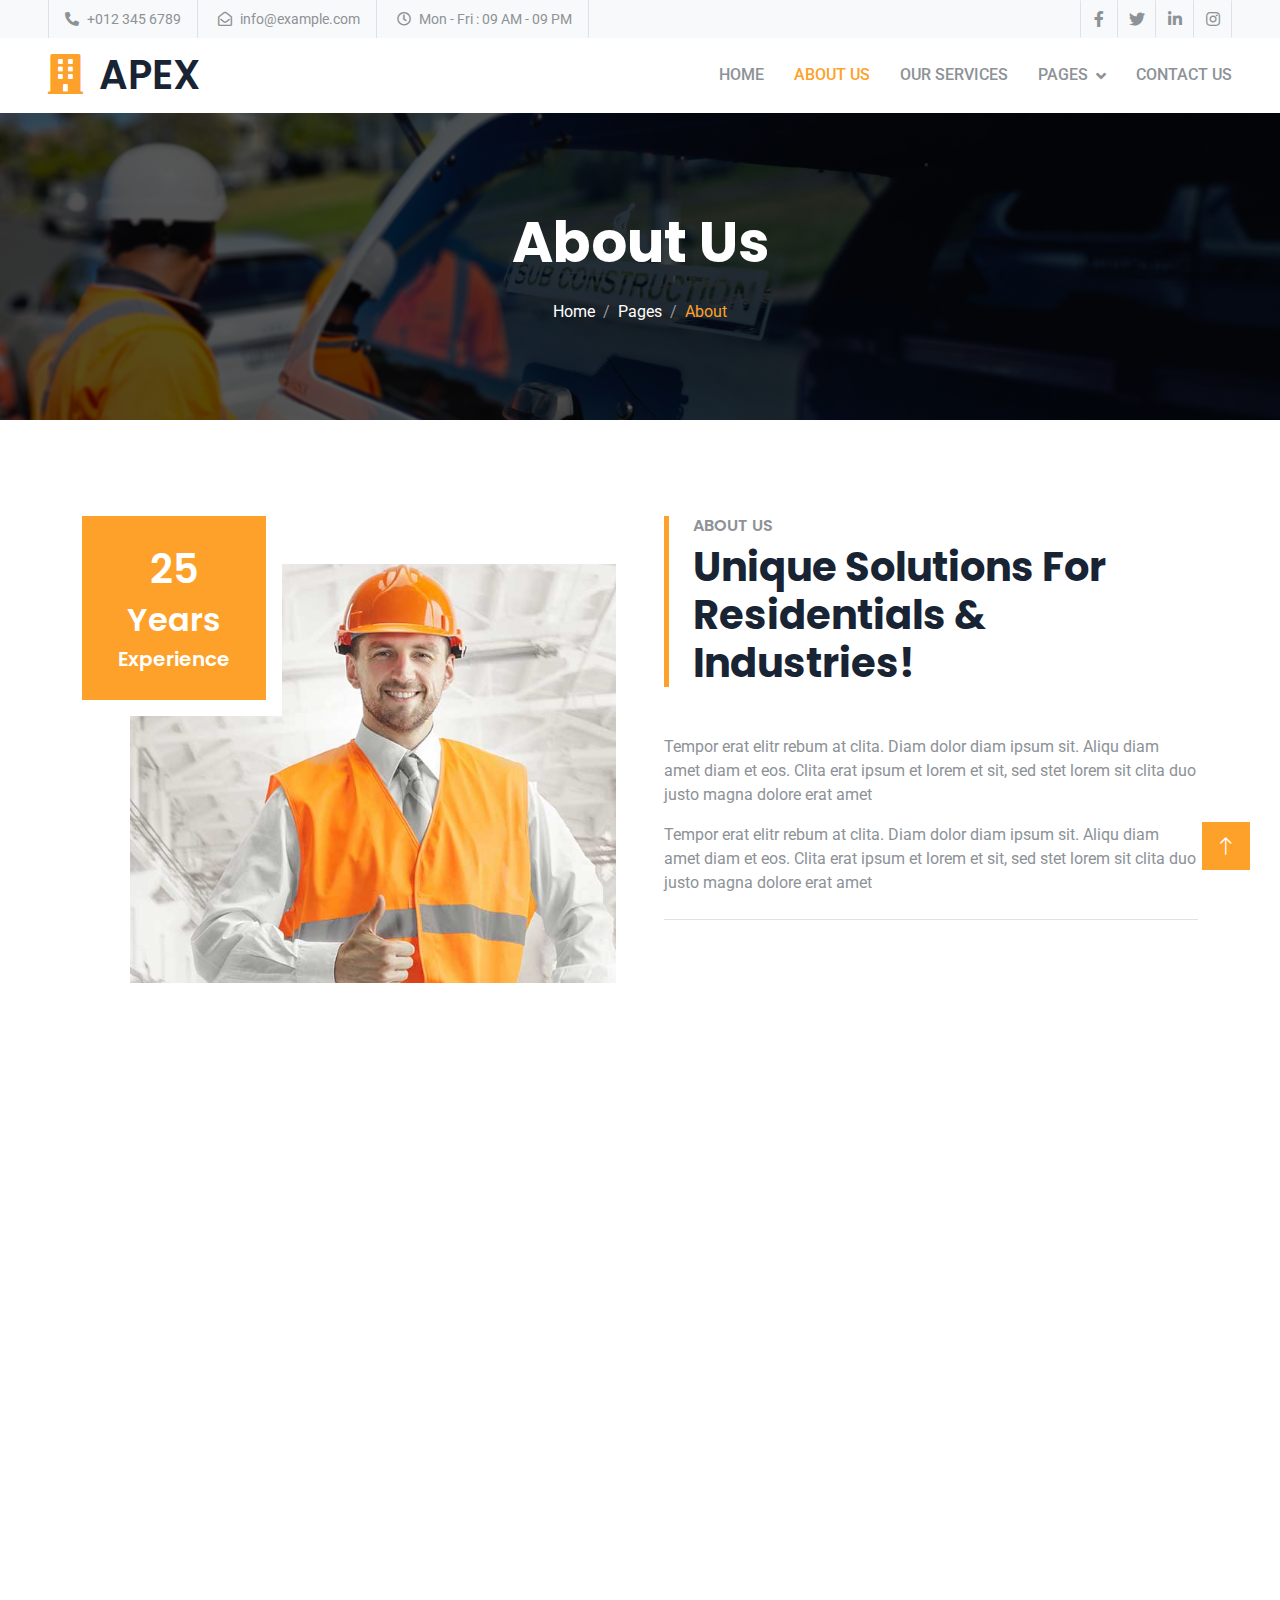
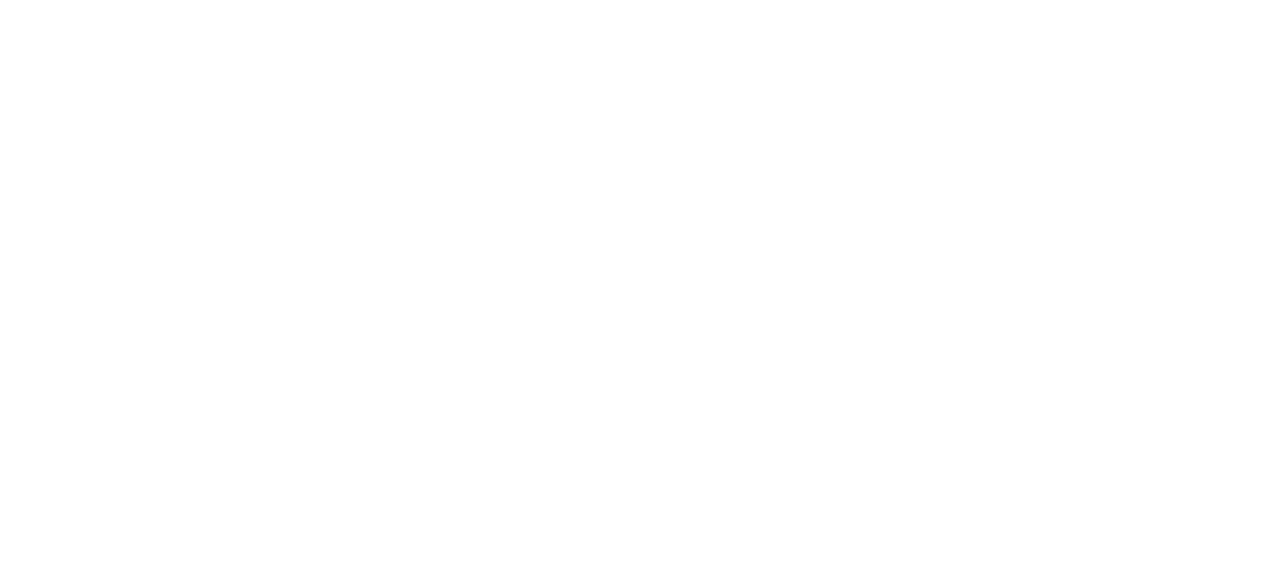
==== about.html @ fc93c1a1 "Initial commit" ====
<!DOCTYPE html>
<html lang="en">

<head>
    <meta charset="utf-8">
    <title>Apex - Home Repair Website Template</title>
    <meta content="width=device-width, initial-scale=1.0" name="viewport">
    <meta content="" name="keywords">
    <meta content="" name="description">

    <!-- Favicon -->
    <link href="img/favicon.ico" rel="icon">

    <!-- Google Web Fonts -->
    <link rel="preconnect" href="https://fonts.googleapis.com">
    <link rel="preconnect" href="https://fonts.gstatic.com" crossorigin>
    <link href="https://fonts.googleapis.com/css2?family=Roboto:wght@400;500&family=Poppins:wght@600;700&display=swap" rel="stylesheet"> 

    <!-- Icon Font Stylesheet -->
    <link href="https://cdnjs.cloudflare.com/ajax/libs/font-awesome/5.10.0/css/all.min.css" rel="stylesheet">
    <link href="https://cdn.jsdelivr.net/npm/bootstrap-icons@1.4.1/font/bootstrap-icons.css" rel="stylesheet">

    <!-- Libraries Stylesheet -->
    <link href="lib/animate/animate.min.css" rel="stylesheet">
    <link href="lib/owlcarousel/assets/owl.carousel.min.css" rel="stylesheet">

    <!-- Customized Bootstrap Stylesheet -->
    <link href="css/bootstrap.min.css" rel="stylesheet">

    <!-- Template Stylesheet -->
    <link href="css/style.css" rel="stylesheet">
</head>

<body>
    <!-- Spinner Start -->
    <div id="spinner" class="show bg-white position-fixed translate-middle w-100 vh-100 top-50 start-50 d-flex align-items-center justify-content-center">
        <div class="spinner-grow text-primary" role="status"></div>
    </div>
    <!-- Spinner End -->


    <!-- Topbar Start -->
    <div class="container-fluid bg-light p-0">
        <div class="row gx-0 d-none d-lg-flex">
            <div class="col-lg-7 px-5 text-start">
                <div class="h-100 d-inline-flex align-items-center border-start border-end px-3">
                    <small class="fa fa-phone-alt me-2"></small>
                    <small>+012 345 6789</small>
                </div>
                <div class="h-100 d-inline-flex align-items-center border-end px-3">
                    <small class="far fa-envelope-open me-2"></small>
                    <small>info@example.com</small>
                </div>
                <div class="h-100 d-inline-flex align-items-center border-end px-3">
                    <small class="far fa-clock me-2"></small>
                    <small>Mon - Fri : 09 AM - 09 PM</small>
                </div>
            </div>
            <div class="col-lg-5 px-5 text-end">
                <div class="h-100 d-inline-flex align-items-center">
                    <a class="btn btn-square border-end border-start" href=""><i class="fab fa-facebook-f"></i></a>
                    <a class="btn btn-square border-end" href=""><i class="fab fa-twitter"></i></a>
                    <a class="btn btn-square border-end" href=""><i class="fab fa-linkedin-in"></i></a>
                    <a class="btn btn-square border-end" href=""><i class="fab fa-instagram"></i></a>
                </div>
            </div>
        </div>
    </div>
    <!-- Topbar End -->


    <!-- Navbar Start -->
    <nav class="navbar navbar-expand-lg bg-white navbar-light sticky-top px-4 px-lg-5 py-lg-0">
        <a href="index.html" class="navbar-brand d-flex align-items-center">
            <h1 class="m-0"><i class="fa fa-building text-primary me-3"></i>APEX</h1>
        </a>
        <button type="button" class="navbar-toggler" data-bs-toggle="collapse" data-bs-target="#navbarCollapse">
            <span class="navbar-toggler-icon"></span>
        </button>
        <div class="collapse navbar-collapse" id="navbarCollapse">
            <div class="navbar-nav ms-auto py-3 py-lg-0">
                <a href="index.html" class="nav-item nav-link">Home</a>
                <a href="about.html" class="nav-item nav-link active">About Us</a>
                <a href="service.html" class="nav-item nav-link">Our Services</a>
                <div class="nav-item dropdown">
                    <a href="#" class="nav-link dropdown-toggle" data-bs-toggle="dropdown">Pages</a>
                    <div class="dropdown-menu bg-light m-0">
                        <a href="feature.html" class="dropdown-item">Features</a>
                        <a href="appointment.html" class="dropdown-item">Appointment</a>
                        <a href="team.html" class="dropdown-item">Our Team</a>
                        <a href="testimonial.html" class="dropdown-item">Testimonial</a>
                        <a href="404.html" class="dropdown-item">404 Page</a>
                    </div>
                </div>
                <a href="contact.html" class="nav-item nav-link">Contact Us</a>
            </div>
        </div>
    </nav>
    <!-- Navbar End -->


    <!-- Page Header Start -->
    <div class="container-fluid page-header py-5 mb-5 wow fadeIn" data-wow-delay="0.1s">
        <div class="container text-center py-5">
            <h1 class="display-4 text-white animated slideInDown mb-4">About Us</h1>
            <nav aria-label="breadcrumb animated slideInDown">
                <ol class="breadcrumb justify-content-center mb-0">
                    <li class="breadcrumb-item"><a class="text-white" href="#">Home</a></li>
                    <li class="breadcrumb-item"><a class="text-white" href="#">Pages</a></li>
                    <li class="breadcrumb-item text-primary active" aria-current="page">About</li>
                </ol>
            </nav>
        </div>
    </div>
    <!-- Page Header End -->


    <!-- About Start -->
    <div class="container-xxl py-5">
        <div class="container">
            <div class="row g-5">
                <div class="col-lg-6 wow fadeInUp" data-wow-delay="0.1s">
                    <div class="position-relative overflow-hidden ps-5 pt-5 h-100" style="min-height: 400px;">
                        <img class="position-absolute w-100 h-100" src="img/about.jpg" alt="" style="object-fit: cover;">
                        <div class="position-absolute top-0 start-0 bg-white pe-3 pb-3" style="width: 200px; height: 200px;">
                            <div class="d-flex flex-column justify-content-center text-center bg-primary h-100 p-3">
                                <h1 class="text-white">25</h1>
                                <h2 class="text-white">Years</h2>
                                <h5 class="text-white mb-0">Experience</h5>
                            </div>
                        </div>
                    </div>
                </div>
                <div class="col-lg-6 wow fadeInUp" data-wow-delay="0.5s">
                    <div class="h-100">
                        <div class="border-start border-5 border-primary ps-4 mb-5">
                            <h6 class="text-body text-uppercase mb-2">About Us</h6>
                            <h1 class="display-6 mb-0">Unique Solutions For Residentials & Industries!</h1>
                        </div>
                        <p>Tempor erat elitr rebum at clita. Diam dolor diam ipsum sit. Aliqu diam amet diam et eos. Clita erat ipsum et lorem et sit, sed stet lorem sit clita duo justo magna dolore erat amet</p>
                        <p class="mb-4">Tempor erat elitr rebum at clita. Diam dolor diam ipsum sit. Aliqu diam amet diam et eos. Clita erat ipsum et lorem et sit, sed stet lorem sit clita duo justo magna dolore erat amet</p>
                        <div class="border-top mt-4 pt-4">
                            <div class="row g-4">
                                <div class="col-sm-4 d-flex wow fadeIn" data-wow-delay="0.1s">
                                    <i class="fa fa-check fa-2x text-primary flex-shrink-0 me-3"></i>
                                    <h6 class="mb-0">Ontime at services</h6>
                                </div>
                                <div class="col-sm-4 d-flex wow fadeIn" data-wow-delay="0.3s">
                                    <i class="fa fa-check fa-2x text-primary flex-shrink-0 me-3"></i>
                                    <h6 class="mb-0">24/7 hours services</h6>
                                </div>
                                <div class="col-sm-4 d-flex wow fadeIn" data-wow-delay="0.5s">
                                    <i class="fa fa-check fa-2x text-primary flex-shrink-0 me-3"></i>
                                    <h6 class="mb-0">Verified professionals</h6>
                                </div>
                            </div>
                        </div>
                    </div>
                </div>
            </div>
        </div>
    </div>
    <!-- About End -->


    <!-- Team Start -->
    <div class="container-xxl py-5">
        <div class="container">
            <div class="row g-5 align-items-end mb-5">
                <div class="col-lg-6 wow fadeInUp" data-wow-delay="0.1s">
                    <div class="border-start border-5 border-primary ps-4">
                        <h6 class="text-body text-uppercase mb-2">Our Team</h6>
                        <h1 class="display-6 mb-0">Our Expert Worker</h1>
                    </div>
                </div>
                <div class="col-lg-6 wow fadeInUp" data-wow-delay="0.3s">
                    <p class="mb-0">Tempor erat elitr rebum at clita. Diam dolor diam ipsum sit. Aliqu diam amet diam et eos. Clita erat ipsum et lorem et sit, sed stet lorem sit clita duo justo magna dolore erat amet</p>
                </div>
            </div>
            <div class="row g-4">
                <div class="col-lg-4 col-md-6 wow fadeInUp" data-wow-delay="0.1s">
                    <div class="team-item position-relative">
                        <img class="img-fluid" src="img/team-1.jpg" alt="">
                        <div class="team-text bg-white p-4">
                            <h5>Full Name</h5>
                            <span>Engineer</span>
                        </div>
                    </div>
                </div>
                <div class="col-lg-4 col-md-6 wow fadeInUp" data-wow-delay="0.3s">
                    <div class="team-item position-relative">
                        <img class="img-fluid" src="img/team-2.jpg" alt="">
                        <div class="team-text bg-white p-4">
                            <h5>Full Name</h5>
                            <span>Engineer</span>
                        </div>
                    </div>
                </div>
                <div class="col-lg-4 col-md-6 wow fadeInUp" data-wow-delay="0.5s">
                    <div class="team-item position-relative">
                        <img class="img-fluid" src="img/team-3.jpg" alt="">
                        <div class="team-text bg-white p-4">
                            <h5>Full Name</h5>
                            <span>Engineer</span>
                        </div>
                    </div>
                </div>
            </div>
        </div>
    </div>
    <!-- Team End -->


    <!-- Footer Start -->
    <div class="container-fluid bg-dark footer mt-5 pt-5 wow fadeIn" data-wow-delay="0.1s">
        <div class="container py-5">
            <div class="row g-5">
                <div class="col-lg-3 col-md-6">
                    <h1 class="text-white mb-4"><i class="fa fa-building text-primary me-3"></i>APEX</h1>
                    <p>Diam dolor diam ipsum sit. Aliqu diam amet diam et eos. Clita erat ipsum et lorem et sit, sed stet lorem sit clita</p>
                    <div class="d-flex pt-2">
                        <a class="btn btn-square btn-outline-primary me-1" href=""><i class="fab fa-twitter"></i></a>
                        <a class="btn btn-square btn-outline-primary me-1" href=""><i class="fab fa-facebook-f"></i></a>
                        <a class="btn btn-square btn-outline-primary me-1" href=""><i class="fab fa-youtube"></i></a>
                        <a class="btn btn-square btn-outline-primary me-0" href=""><i class="fab fa-linkedin-in"></i></a>
                    </div>
                </div>
                <div class="col-lg-3 col-md-6">
                    <h4 class="text-light mb-4">Address</h4>
                    <p><i class="fa fa-map-marker-alt me-3"></i>123 Street, New York, USA</p>
                    <p><i class="fa fa-phone-alt me-3"></i>+012 345 67890</p>
                    <p><i class="fa fa-envelope me-3"></i>info@example.com</p>
                </div>
                <div class="col-lg-3 col-md-6">
                    <h4 class="text-light mb-4">Quick Links</h4>
                    <a class="btn btn-link" href="">About Us</a>
                    <a class="btn btn-link" href="">Contact Us</a>
                    <a class="btn btn-link" href="">Our Services</a>
                    <a class="btn btn-link" href="">Terms & Condition</a>
                    <a class="btn btn-link" href="">Support</a>
                </div>
                <div class="col-lg-3 col-md-6">
                    <h4 class="text-light mb-4">Newsletter</h4>
                    <p>Dolor amet sit justo amet elitr clita ipsum elitr est.</p>
                    <div class="position-relative mx-auto" style="max-width: 400px;">
                        <input class="form-control bg-transparent w-100 py-3 ps-4 pe-5" type="text" placeholder="Your email">
                        <button type="button" class="btn btn-primary py-2 position-absolute top-0 end-0 mt-2 me-2">SignUp</button>
                    </div>
                </div>
            </div>
        </div>
        <div class="container-fluid copyright">
            <div class="container">
                <div class="row">
                    <div class="col-md-6 text-center text-md-start mb-3 mb-md-0">
                        &copy; <a href="#">Your Site Name</a>, All Right Reserved.
                    </div>
                    <div class="col-md-6 text-center text-md-end">
                        <!--/*** This template is free as long as you keep the footer author’s credit link/attribution link/backlink. If you'd like to use the template without the footer author’s credit link/attribution link/backlink, you can purchase the Credit Removal License from "https://htmlcodex.com/credit-removal". Thank you for your support. ***/-->
                        Designed By <a href="https://htmlcodex.com">HTML Codex</a>
                    </div>
                </div>
            </div>
        </div>
    </div>
    <!-- Footer End -->


    <!-- Back to Top -->
    <a href="#" class="btn btn-lg btn-primary btn-lg-square back-to-top"><i class="bi bi-arrow-up"></i></a>


    <!-- JavaScript Libraries -->
    <script src="https://code.jquery.com/jquery-3.4.1.min.js"></script>
    <script src="https://cdn.jsdelivr.net/npm/bootstrap@5.0.0/dist/js/bootstrap.bundle.min.js"></script>
    <script src="lib/wow/wow.min.js"></script>
    <script src="lib/easing/easing.min.js"></script>
    <script src="lib/waypoints/waypoints.min.js"></script>
    <script src="lib/owlcarousel/owl.carousel.min.js"></script>

    <!-- Template Javascript -->
    <script src="js/main.js"></script>
</body>

</html>
---- css/style.css ----
/********** Template CSS **********/
:root {
    --primary: #FDA12B;
    --secondary: #8D9297;
    --light: #F8F9FA;
    --dark: #182333;
}

.back-to-top {
    position: fixed;
    display: none;
    right: 30px;
    bottom: 30px;
    z-index: 99;
}


/*** Spinner ***/
#spinner {
    opacity: 0;
    visibility: hidden;
    transition: opacity .5s ease-out, visibility 0s linear .5s;
    z-index: 99999;
}

#spinner.show {
    transition: opacity .5s ease-out, visibility 0s linear 0s;
    visibility: visible;
    opacity: 1;
}


/*** Button ***/
.btn {
    font-weight: 500;
    transition: .5s;
}

.btn.btn-primary,
.btn.btn-outline-primary:hover {
    color: #FFFFFF;
}

.btn-square {
    width: 38px;
    height: 38px;
}

.btn-sm-square {
    width: 32px;
    height: 32px;
}

.btn-lg-square {
    width: 48px;
    height: 48px;
}

.btn-square,
.btn-sm-square,
.btn-lg-square {
    padding: 0;
    display: flex;
    align-items: center;
    justify-content: center;
    font-weight: normal;
}


/*** Navbar ***/
.navbar.sticky-top {
    top: -100px;
    transition: .5s;
}

.navbar .navbar-nav .nav-link {
    margin-left: 30px;
    padding: 25px 0;
    color: var(--secondary);
    font-weight: 500;
    text-transform: uppercase;
    outline: none;
}

.navbar .navbar-nav .nav-link:hover,
.navbar .navbar-nav .nav-link.active {
    color: var(--primary);
}

.navbar .dropdown-toggle::after {
    border: none;
    content: "\f107";
    font-family: "Font Awesome 5 Free";
    font-weight: 900;
    vertical-align: middle;
    margin-left: 8px;
}

@media (max-width: 991.98px) {
    .navbar .navbar-nav .nav-link  {
        margin-left: 0;
        padding: 10px 0;
    }

    .navbar .navbar-nav {
        margin-top: 25px;
        border-top: 1px solid #EEEEEE;
    }
}

@media (min-width: 992px) {
    .navbar .nav-item .dropdown-menu {
        display: block;
        border: none;
        margin-top: 0;
        top: 150%;
        right: 0;
        opacity: 0;
        visibility: hidden;
        transition: .5s;
    }

    .navbar .nav-item:hover .dropdown-menu {
        top: 100%;
        visibility: visible;
        transition: .5s;
        opacity: 1;
    }
}



/*** Header ***/


.carousel-caption {
    top: 0;
    left: 0;
    right: 0;
    bottom: 0;
    display: flex;
    align-items: center;
    text-align: start;
    background: rgba(0, 0, 0, .65);
    z-index: 1;
}

.carousel-control-prev,
.carousel-control-next {
    width: 15%;
}

.carousel-control-prev-icon,
.carousel-control-next-icon {
    width: 4rem;
    height: 4rem;
    background-color: var(--dark);
    border: 15px solid var(--dark);
    border-radius: 50px;
}

.carousel-caption .breadcrumb-item+.breadcrumb-item::before {
    content: "\f111";
    font-family: "Font Awesome 5 Free";
    font-weight: 900;
    color: var(--primary);
}

@media (max-width: 768px) {
    #header-carousel .carousel-item {
        position: relative;
        min-height: 450px;
    }
    
    #header-carousel .carousel-item img {
        position: absolute;
        width: 100%;
        height: 100%;
        object-fit: cover;
    }

    .carousel-control-prev-icon,
    .carousel-control-next-icon {
        width: 3rem;
        height: 3rem;
        border-width: 12px;
    }
}

.page-header {
    background: linear-gradient(rgba(0, 0, 0, .65), rgba(0, 0, 0, .65)), url(../img/banner1.jpg)center center no-repeat;
    background-size: cover;
}

.page-header .breadcrumb-item+.breadcrumb-item::before {
    color: #999999;
}


/*** Facts ***/
.facts-overlay {
    position: absolute;
    padding: 30px;
    width: 100%;
    height: 100%;
    top: 0;
    left: 0;
    display: flex;
    flex-direction: column;
    justify-content: center;
    background: rgba(0, 0, 0, .65);
}

.facts-overlay h1 {
    font-size: 120px;
    color: transparent;
    -webkit-text-stroke: 2px var(--primary);
}

.facts-overlay a:hover {
    color: var(--primary) !important;
}


/*** Service ***/
.service {
    background-color:(darkblue) ;
}

.service-text::before {
    position: absolute;
    content: "";
    width: 100%;
    height: 0;
    top: 0;
    left: 0;
    background: var(--primary);
    opacity: 0;
    transition: .5s;
}

.service-item:hover .service-text::before {
    height: 100%;
    opacity: 1;
}

.service-text * {
    position: relative;
    transition: .5s;
    z-index: 1;
}

.service-item:hover .service-text * {
    color: #FFFFFF !important;
}


/*** Testimonial ***/
.appointment {
    background: linear-gradient(rgba(235, 231, 231, 0.65), rgba(218, 163, 12, 0.65));
    background-size: cover;
}


/*** Team ***/
.team-text {
    position: absolute;
    width: 75%;
    bottom: 30px;
    left: 0;
    transition: .5s;
}

.team-item:hover .team-text {
    width: 100%;
}

.team-text * {
    transition: .5s;
}

.team-item:hover .team-text * {
    letter-spacing: 2px;
}


/*** Testimonial ***/
.testimonial-carousel .owl-item img {
    width: 100px;
    height: 100px;
}

.testimonial-carousel .owl-nav {
    margin-top: 30px;
    display: flex;
    justify-content: start;
}

.testimonial-carousel .owl-nav .owl-prev,
.testimonial-carousel .owl-nav .owl-next {
    margin-right: 15px;
    width: 50px;
    height: 50px;
    display: flex;
    align-items: center;
    justify-content: center;
    color: var(--dark);
    border: 2px solid var(--primary);
    border-radius: 50px;
    font-size: 18px;
    transition: .5s;
}

.testimonial-carousel .owl-nav .owl-prev:hover,
.testimonial-carousel .owl-nav .owl-next:hover {
    color: #7114db;
    background: var(--primary);
}


/*** Footer ***/
.footer {
    color: #999999;
}

.footer .btn.btn-link {
    display: block;
    margin-bottom: 5px;
    padding: 0;
    text-align: left;
    color: #999999;
    font-weight: normal;
    text-transform: capitalize;
    transition: .3s;
}

.footer .btn.btn-link::before {
    position: relative;
    content: "\f105";
    font-family: "Font Awesome 5 Free";
    font-weight: 900;
    color: #999999;
    margin-right: 10px;
}

.footer .btn.btn-link:hover {
    color: var(--light);
    letter-spacing: 1px;
    box-shadow: none;
}

.footer .copyright {
    padding: 25px 0;
    font-size: 15px;
    border-top: 1px solid rgba(256, 256, 256, .1);
}

.footer .copyright a {
    color: var(--light);
}

.footer .copyright a:hover {
    color: var(--primary);
}
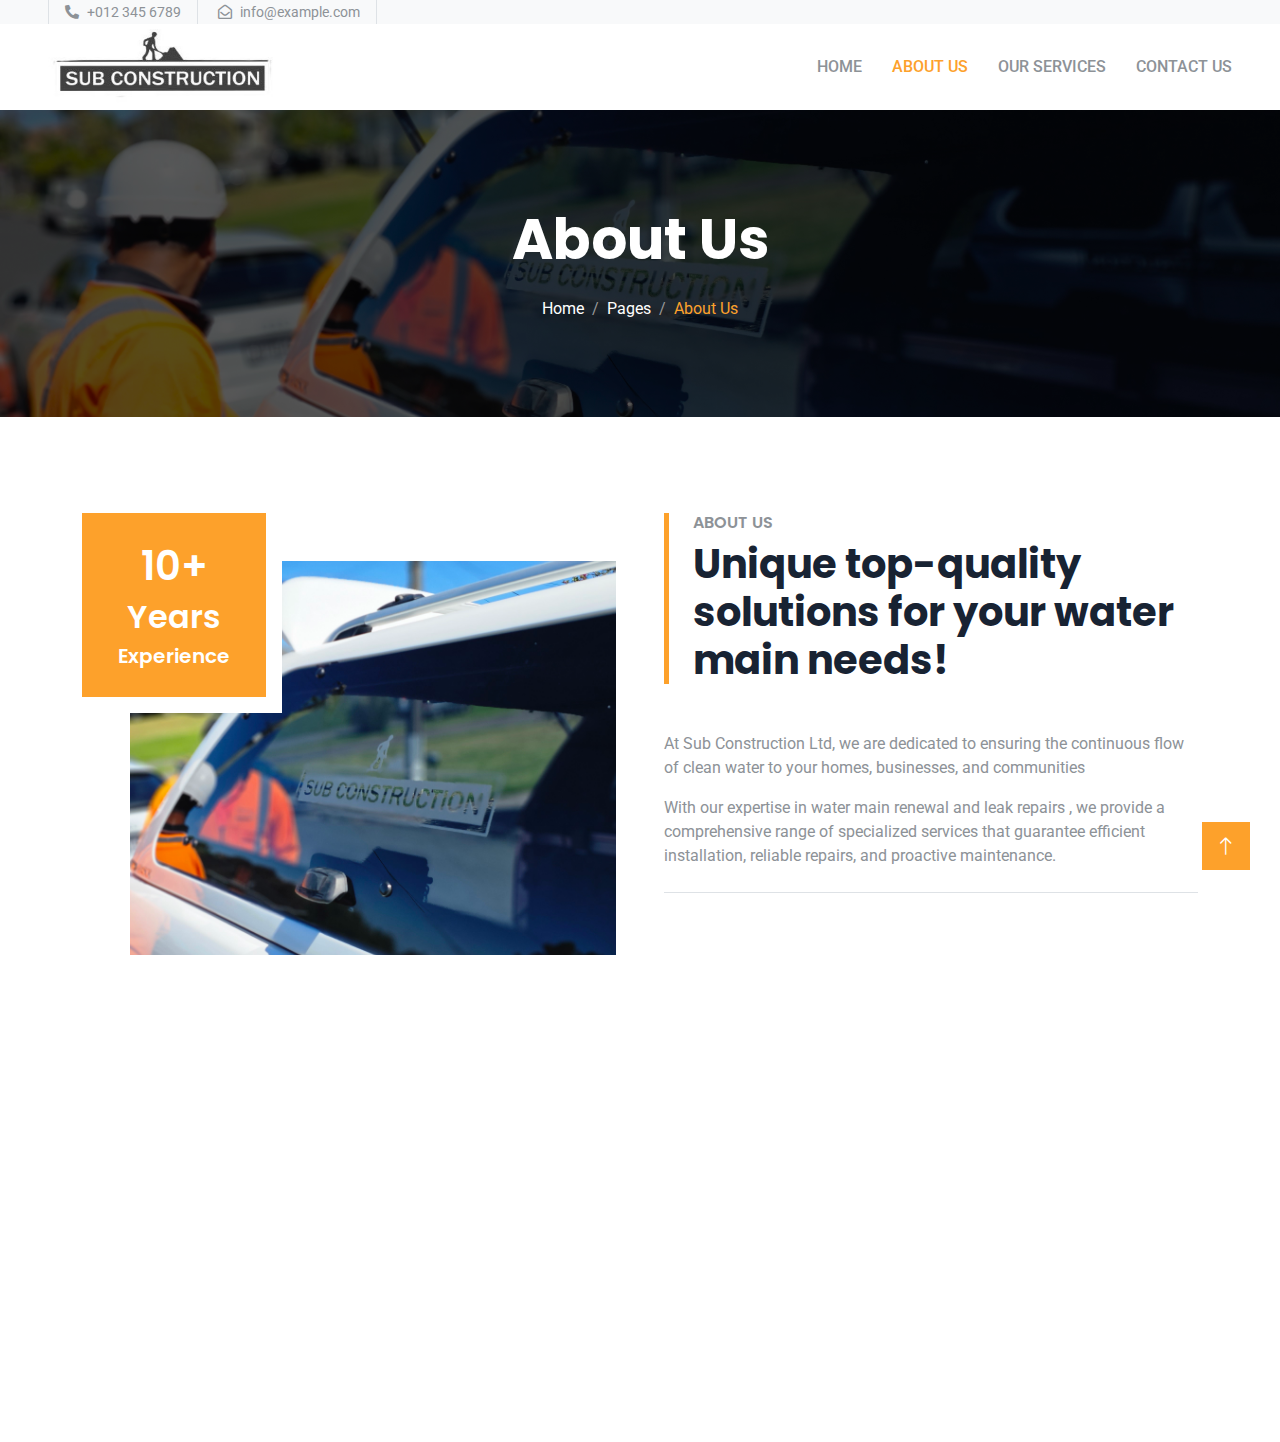
==== commit 95d2131b: "Contact us form" ====
--- a/about.html
+++ b/about.html
@@ -3,7 +3,7 @@
 
 <head>
     <meta charset="utf-8">
-    <title>Apex - Home Repair Website Template</title>
+    <title>Sub Construction</title>
     <meta content="width=device-width, initial-scale=1.0" name="viewport">
     <meta content="" name="keywords">
     <meta content="" name="description">
@@ -51,19 +51,19 @@
                     <small class="far fa-envelope-open me-2"></small>
                     <small>info@example.com</small>
                 </div>
-                <div class="h-100 d-inline-flex align-items-center border-end px-3">
+                <!-- <div class="h-100 d-inline-flex align-items-center border-end px-3">
                     <small class="far fa-clock me-2"></small>
                     <small>Mon - Fri : 09 AM - 09 PM</small>
-                </div>
-            </div>
-            <div class="col-lg-5 px-5 text-end">
+                </div> -->
+            </div>
+            <!-- <div class="col-lg-5 px-5 text-end">
                 <div class="h-100 d-inline-flex align-items-center">
                     <a class="btn btn-square border-end border-start" href=""><i class="fab fa-facebook-f"></i></a>
                     <a class="btn btn-square border-end" href=""><i class="fab fa-twitter"></i></a>
                     <a class="btn btn-square border-end" href=""><i class="fab fa-linkedin-in"></i></a>
                     <a class="btn btn-square border-end" href=""><i class="fab fa-instagram"></i></a>
                 </div>
-            </div>
+            </div> -->
         </div>
     </div>
     <!-- Topbar End -->
@@ -72,17 +72,17 @@
     <!-- Navbar Start -->
     <nav class="navbar navbar-expand-lg bg-white navbar-light sticky-top px-4 px-lg-5 py-lg-0">
         <a href="index.html" class="navbar-brand d-flex align-items-center">
-            <h1 class="m-0"><i class="fa fa-building text-primary me-3"></i>APEX</h1>
+            <h1 class="m-0"><img class="logo" src="img/logo.jpg"></img></h1>
         </a>
         <button type="button" class="navbar-toggler" data-bs-toggle="collapse" data-bs-target="#navbarCollapse">
             <span class="navbar-toggler-icon"></span>
         </button>
         <div class="collapse navbar-collapse" id="navbarCollapse">
             <div class="navbar-nav ms-auto py-3 py-lg-0">
-                <a href="index.html" class="nav-item nav-link">Home</a>
+                <a href="index.html" class="nav-item nav-link ">Home</a>
                 <a href="about.html" class="nav-item nav-link active">About Us</a>
                 <a href="service.html" class="nav-item nav-link">Our Services</a>
-                <div class="nav-item dropdown">
+                <!-- <div class="nav-item dropdown">
                     <a href="#" class="nav-link dropdown-toggle" data-bs-toggle="dropdown">Pages</a>
                     <div class="dropdown-menu bg-light m-0">
                         <a href="feature.html" class="dropdown-item">Features</a>
@@ -91,28 +91,27 @@
                         <a href="testimonial.html" class="dropdown-item">Testimonial</a>
                         <a href="404.html" class="dropdown-item">404 Page</a>
                     </div>
-                </div>
+                </div> -->
                 <a href="contact.html" class="nav-item nav-link">Contact Us</a>
             </div>
         </div>
     </nav>
-    <!-- Navbar End -->
-
-
-    <!-- Page Header Start -->
-    <div class="container-fluid page-header py-5 mb-5 wow fadeIn" data-wow-delay="0.1s">
-        <div class="container text-center py-5">
-            <h1 class="display-4 text-white animated slideInDown mb-4">About Us</h1>
-            <nav aria-label="breadcrumb animated slideInDown">
-                <ol class="breadcrumb justify-content-center mb-0">
-                    <li class="breadcrumb-item"><a class="text-white" href="#">Home</a></li>
-                    <li class="breadcrumb-item"><a class="text-white" href="#">Pages</a></li>
-                    <li class="breadcrumb-item text-primary active" aria-current="page">About</li>
-                </ol>
-            </nav>
-        </div>
-    </div>
     <!-- Page Header End -->
+
+<!-- Page Header Start -->
+<div class="container-fluid page-header py-5 mb-5 wow fadeIn" data-wow-delay="0.1s">
+    <div class="container text-center py-5">
+        <h1 class="display-4 text-white animated slideInDown mb-4">About Us</h1>
+        <nav aria-label="breadcrumb animated slideInDown">
+            <ol class="breadcrumb justify-content-center mb-0">
+                <li class="breadcrumb-item"><a class="text-white" href="#">Home</a></li>
+                <li class="breadcrumb-item"><a class="text-white" href="#">Pages</a></li>
+                <li class="breadcrumb-item text-primary active" aria-current="page">About Us</li>
+            </ol>
+        </nav>
+    </div>
+</div>
+<!-- Page Header End -->
 
 
     <!-- About Start -->
@@ -121,10 +120,10 @@
             <div class="row g-5">
                 <div class="col-lg-6 wow fadeInUp" data-wow-delay="0.1s">
                     <div class="position-relative overflow-hidden ps-5 pt-5 h-100" style="min-height: 400px;">
-                        <img class="position-absolute w-100 h-100" src="img/about.jpg" alt="" style="object-fit: cover;">
+                        <img class="position-absolute w-100 h-100" src="img/banner1.jpg" alt="" style="object-fit: cover;">
                         <div class="position-absolute top-0 start-0 bg-white pe-3 pb-3" style="width: 200px; height: 200px;">
                             <div class="d-flex flex-column justify-content-center text-center bg-primary h-100 p-3">
-                                <h1 class="text-white">25</h1>
+                                <h1 class="text-white">10+</h1>
                                 <h2 class="text-white">Years</h2>
                                 <h5 class="text-white mb-0">Experience</h5>
                             </div>
@@ -135,10 +134,10 @@
                     <div class="h-100">
                         <div class="border-start border-5 border-primary ps-4 mb-5">
                             <h6 class="text-body text-uppercase mb-2">About Us</h6>
-                            <h1 class="display-6 mb-0">Unique Solutions For Residentials & Industries!</h1>
-                        </div>
-                        <p>Tempor erat elitr rebum at clita. Diam dolor diam ipsum sit. Aliqu diam amet diam et eos. Clita erat ipsum et lorem et sit, sed stet lorem sit clita duo justo magna dolore erat amet</p>
-                        <p class="mb-4">Tempor erat elitr rebum at clita. Diam dolor diam ipsum sit. Aliqu diam amet diam et eos. Clita erat ipsum et lorem et sit, sed stet lorem sit clita duo justo magna dolore erat amet</p>
+                            <h1 class="display-6 mb-0">Unique top-quality solutions for your water main needs!</h1>
+                        </div>
+                        <p>At Sub Construction Ltd, we are dedicated to ensuring the continuous flow of clean water to your homes, businesses, and communities</p>
+                        <p class="mb-4">With our expertise in water main renewal and leak repairs , we provide a comprehensive range of specialized services that guarantee efficient installation, reliable repairs, and proactive maintenance.</p>
                         <div class="border-top mt-4 pt-4">
                             <div class="row g-4">
                                 <div class="col-sm-4 d-flex wow fadeIn" data-wow-delay="0.1s">
@@ -164,7 +163,7 @@
 
 
     <!-- Team Start -->
-    <div class="container-xxl py-5">
+    <!-- <div class="container-xxl py-5">
         <div class="container">
             <div class="row g-5 align-items-end mb-5">
                 <div class="col-lg-6 wow fadeInUp" data-wow-delay="0.1s">
@@ -207,7 +206,7 @@
                 </div>
             </div>
         </div>
-    </div>
+    </div> -->
     <!-- Team End -->
 
 
@@ -216,14 +215,14 @@
         <div class="container py-5">
             <div class="row g-5">
                 <div class="col-lg-3 col-md-6">
-                    <h1 class="text-white mb-4"><i class="fa fa-building text-primary me-3"></i>APEX</h1>
-                    <p>Diam dolor diam ipsum sit. Aliqu diam amet diam et eos. Clita erat ipsum et lorem et sit, sed stet lorem sit clita</p>
-                    <div class="d-flex pt-2">
+                    <h1 class="text-white mb-4"><i class="fa fa-building text-primary me-3"></i>Sub Construction</h1>
+                    <p>Your </p>
+                    <!-- <div class="d-flex pt-2">
                         <a class="btn btn-square btn-outline-primary me-1" href=""><i class="fab fa-twitter"></i></a>
                         <a class="btn btn-square btn-outline-primary me-1" href=""><i class="fab fa-facebook-f"></i></a>
                         <a class="btn btn-square btn-outline-primary me-1" href=""><i class="fab fa-youtube"></i></a>
                         <a class="btn btn-square btn-outline-primary me-0" href=""><i class="fab fa-linkedin-in"></i></a>
-                    </div>
+                    </div> -->
                 </div>
                 <div class="col-lg-3 col-md-6">
                     <h4 class="text-light mb-4">Address</h4>
@@ -236,29 +235,29 @@
                     <a class="btn btn-link" href="">About Us</a>
                     <a class="btn btn-link" href="">Contact Us</a>
                     <a class="btn btn-link" href="">Our Services</a>
-                    <a class="btn btn-link" href="">Terms & Condition</a>
-                    <a class="btn btn-link" href="">Support</a>
-                </div>
-                <div class="col-lg-3 col-md-6">
+                    <!-- <a class="btn btn-link" href="">Terms & Condition</a> -->
+                    <!-- <a class="btn btn-link" href="">Support</a> -->
+                </div>
+                <!-- <div class="col-lg-3 col-md-6">
                     <h4 class="text-light mb-4">Newsletter</h4>
                     <p>Dolor amet sit justo amet elitr clita ipsum elitr est.</p>
                     <div class="position-relative mx-auto" style="max-width: 400px;">
                         <input class="form-control bg-transparent w-100 py-3 ps-4 pe-5" type="text" placeholder="Your email">
                         <button type="button" class="btn btn-primary py-2 position-absolute top-0 end-0 mt-2 me-2">SignUp</button>
                     </div>
-                </div>
+                </div> -->
             </div>
         </div>
         <div class="container-fluid copyright">
             <div class="container">
                 <div class="row">
                     <div class="col-md-6 text-center text-md-start mb-3 mb-md-0">
-                        &copy; <a href="#">Your Site Name</a>, All Right Reserved.
-                    </div>
-                    <div class="col-md-6 text-center text-md-end">
-                        <!--/*** This template is free as long as you keep the footer author’s credit link/attribution link/backlink. If you'd like to use the template without the footer author’s credit link/attribution link/backlink, you can purchase the Credit Removal License from "https://htmlcodex.com/credit-removal". Thank you for your support. ***/-->
-                        Designed By <a href="https://htmlcodex.com">HTML Codex</a>
-                    </div>
+                        &copy; <a href="#">Sub Construction Ltd</a>, All Right Reserved.
+                    </div>
+                    <!-- <div class="col-md-6 text-center text-md-end">
+                       
+                        Designed By <a href="https://htmlcodex.com">Order Meal Ltd.</a>
+                    </div> -->
                 </div>
             </div>
         </div>
--- a/css/style.css
+++ b/css/style.css
@@ -68,6 +68,9 @@
 
 
 /*** Navbar ***/
+
+.logo{width: 70%;
+display: flex;}
 .navbar.sticky-top {
     top: -100px;
     transition: .5s;
